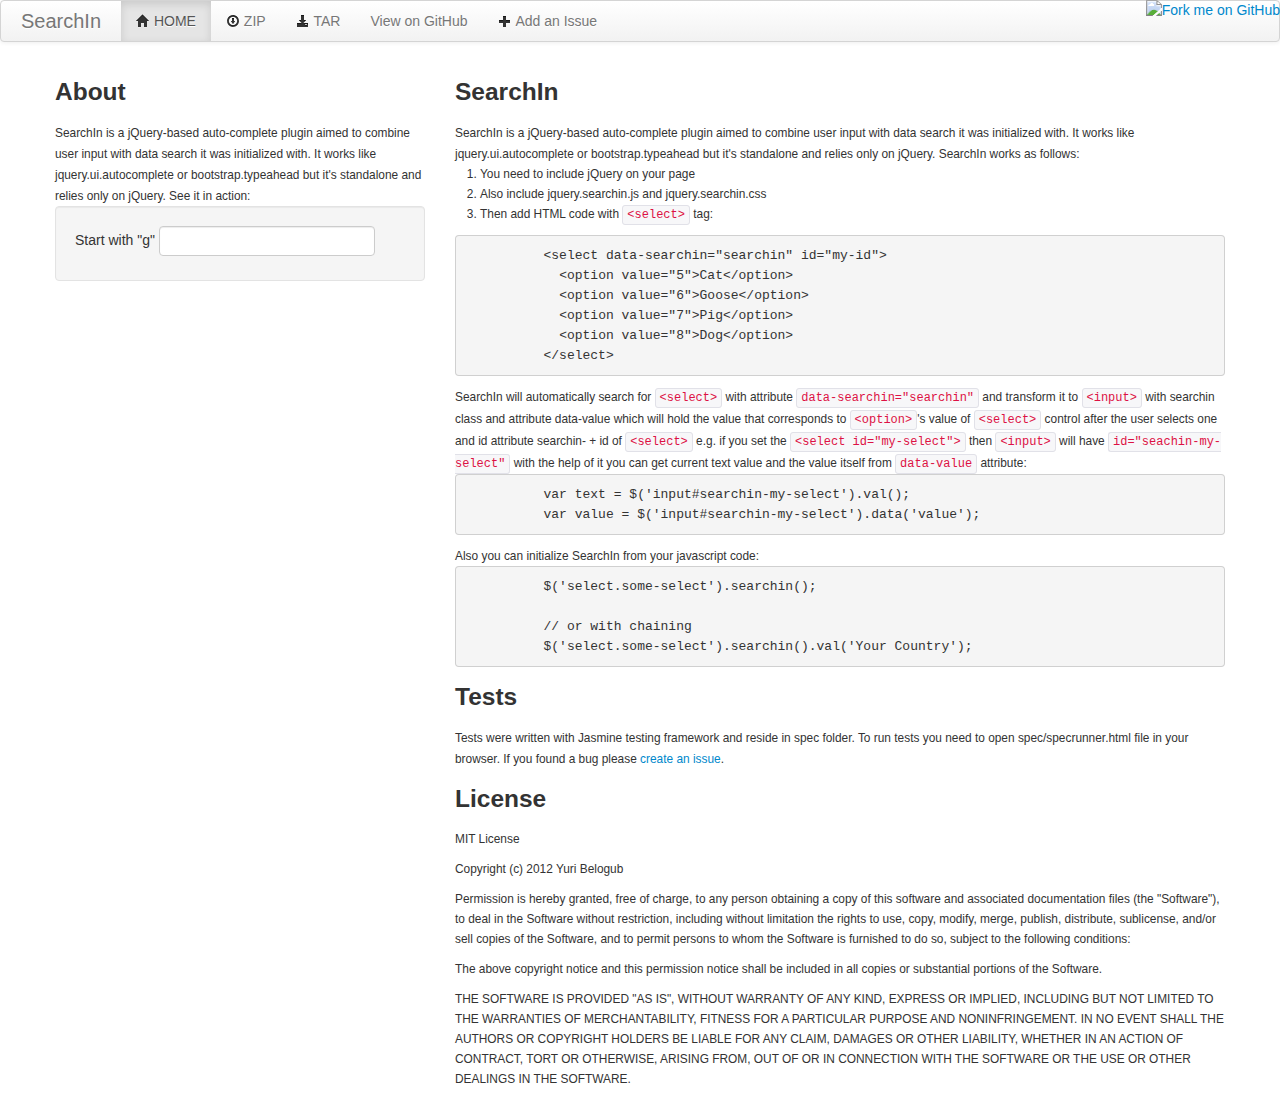
==== index.html @ 7d278d44 "initial commit" ====
<!DOCTYPE html>
<html lang="en">
<head>
  <link href="assets/ico/favicon.ico" rel="shortcut icon">
  <meta charset="utf-8">
  <title>SearchIn jQuery autocomplete plugin</title>
  <meta content="width=device-width, initial-scale=1.0" name="viewport">
  <meta content="Yuri Belogub" name="author">
  <meta content="SearchIn jQuery autocomplete plugin" name="description">

  <link rel="stylesheet" href="assets/bootstrap/css/bootstrap.css">
  <link rel="stylesheet" href="assets/jquery.searchin/css/jquery.searchin.css">

  <script src="http://ajax.googleapis.com/ajax/libs/jquery/1.8.2/jquery.min.js"></script>
  <script src="/assets/bootstrap/js/bootstrap.js"></script>
  <script type="text/javascript" src="assets/jquery.searchin/js/jquery.searchin.js"></script>

  <!--[if lt IE 9]>
  <script src="http://html5shim.googlecode.com/svn/trunk/html5.js"></script>
  <![endif]-->



  <script type="text/javascript">
    var _gaq = _gaq || [];
    _gaq.push(['_setAccount', 'UA-36150273-1']);
    _gaq.push(['_setDomainName', 'github.com']);
    _gaq.push(['_trackPageview']);

    (function() {
      var ga = document.createElement('script'); ga.type = 'text/javascript'; ga.async = true;
      ga.src = ('https:' == document.location.protocol ? 'https://ssl' : 'http://www') + '.google-analytics.com/ga.js';
      var s = document.getElementsByTagName('script')[0]; s.parentNode.insertBefore(ga, s);
    })();
  </script>


</head>

<body>
<a href="https://github.com/belogub/searchin">
  <img style="position: absolute; top: 0; right: 0; border: 0;" src="https://s3.amazonaws.com/github/ribbons/forkme_right_red_aa0000.png" alt="Fork me on GitHub">
</a>
<div class="navbar">
  <div class="navbar-inner">
    <div class="container">
      <button data-target=".nav-collapse" data-toggle="collapse" class="btn btn-navbar" type="button">
        <span class="icon-bar"></span>
        <span class="icon-bar"></span>
        <span class="icon-bar"></span>
      </button>
      <a href="#" class="brand" title="SearchIn autocomplete jQuery plugin">SearchIn</a>
      <div class="nav-collapse collapse">
        <ul class="nav">
          <li class="active">
            <a href="/"><i class="icon-home"></i>&nbsp;HOME</a>
          </li>
          <li class="">
            <a href="https://github.com/belogub/searchin/zipball/master">
              <i class="icon-download"></i>&nbsp;ZIP
            </a>
          </li>
          <li class="">
            <a href="https://github.com/belogub/searchin/tarball/master">
              <i class="icon-download-alt"></i>&nbsp;TAR
            </a>
          </li>
          <li class="">
            <a href=https://github.com/belogub/searchin>View on GitHub</a>
          </li>
          <li class="">
            <a href="https://github.com/belogub/searchin/issues/new">
              <i class="icon-plus"></i>&nbsp;Add an Issue
            </a>
          </li>
        </ul>
      </div>
    </div>
  </div>
</div>
<div class="container">
  <div class="row">
    <div class="span4">
      <h3>About</h3>
      <small>
        SearchIn is a jQuery-based auto-complete plugin aimed to combine user input with data search it was initialized
        with. It works like jquery.ui.autocomplete or bootstrap.typeahead but it's standalone and relies only on jQuery.
        See it in action:
      </small>
      <p class="well">
        <label for="my-id" class="inline">Start with "g"
          <select data-searchin="searchin" id="my-id">
            <option value="5">Cat</option>
            <option value="6">Goose</option>
            <option value="7">Pig</option>
            <option value="8">Dog</option>
          </select>
        </label>
      </p>
    </div>

    <div class="span8">
      <h3>SearchIn</h3>
      <small>
        SearchIn is a jQuery-based auto-complete plugin aimed to combine user input with data search it was initialized with.
        It works like jquery.ui.autocomplete or bootstrap.typeahead but it's standalone and relies only on jQuery.




        SearchIn works as follows:
        <ol>
          <li>You need to include jQuery on your page</li>
          <li>Also include jquery.searchin.js and jquery.searchin.css</li>
          <li>Then add HTML code with
            <code>&lt;select&gt;</code> tag:</li>
        </ol>

        <pre>
          &lt;select data-searchin="searchin" id="my-id"&gt;
            &lt;option value="5">Cat&lt;/option&gt;
            &lt;option value="6">Goose&lt;/option&gt;
            &lt;option value="7">Pig&lt;/option&gt;
            &lt;option value="8">Dog&lt;/option&gt;
          &lt;/select&gt;</pre>

        SearchIn will automatically search for <code>&lt;select&gt;</code> with attribute
        <code>data-searchin="searchin"</code> and transform it to <code>&lt;input&gt;</code> with searchin class and
        attribute data-value which will hold the value that corresponds to <code>&lt;option&gt;</code>'s value of
        <code>&lt;select&gt;</code> control after the user selects one and id attribute searchin- + id of
        <code>&lt;select&gt;</code> e.g. if you set the <code>&lt;select id="my-select"&gt;</code> then <code>&lt;input&gt;</code>
        will have <code>id="seachin-my-select"</code> with the help of it you can get current text value and the value
        itself from <code>data-value</code> attribute:
        <pre>
          var text = $('input#searchin-my-select').val();
          var value = $('input#searchin-my-select').data('value');</pre>
          Also you can initialize SearchIn from your javascript code:
        <pre>
          $('select.some-select').searchin();

          // or with chaining
          $('select.some-select').searchin().val('Your Country');</pre>
        <h3>Tests</h3>
        Tests were written with Jasmine testing framework and reside in spec folder.
        To run tests you need to open spec/specrunner.html file in your browser.
        If you found a bug please <a href="https://github.com/belogub/searchin/issues/new">create an issue</a>.
        <h3>License</h3>
        <p>MIT License</p>
        <p>Copyright (c) 2012 Yuri Belogub</p>
        <p>Permission is hereby granted, free of charge, to any person obtaining a copy of this software and associated documentation files (the "Software"), to deal in the Software without restriction, including without limitation the rights to use, copy, modify, merge, publish, distribute, sublicense, and/or sell copies of the Software, and to permit persons to whom the Software is furnished to do so, subject to the following conditions:</p>
        <p>The above copyright notice and this permission notice shall be included in all copies or substantial portions of the Software.</p>
        <p>THE SOFTWARE IS PROVIDED "AS IS", WITHOUT WARRANTY OF ANY KIND, EXPRESS OR IMPLIED, INCLUDING BUT NOT LIMITED TO THE WARRANTIES OF MERCHANTABILITY, FITNESS FOR A PARTICULAR PURPOSE AND NONINFRINGEMENT. IN NO EVENT SHALL THE AUTHORS OR COPYRIGHT HOLDERS BE LIABLE FOR ANY CLAIM, DAMAGES OR OTHER LIABILITY, WHETHER IN AN ACTION OF CONTRACT, TORT OR OTHERWISE, ARISING FROM, OUT OF OR IN CONNECTION WITH THE SOFTWARE OR THE USE OR OTHER DEALINGS IN THE SOFTWARE.</p>
      </small>
    </div>

  </div>
</div>
</body>
</html>
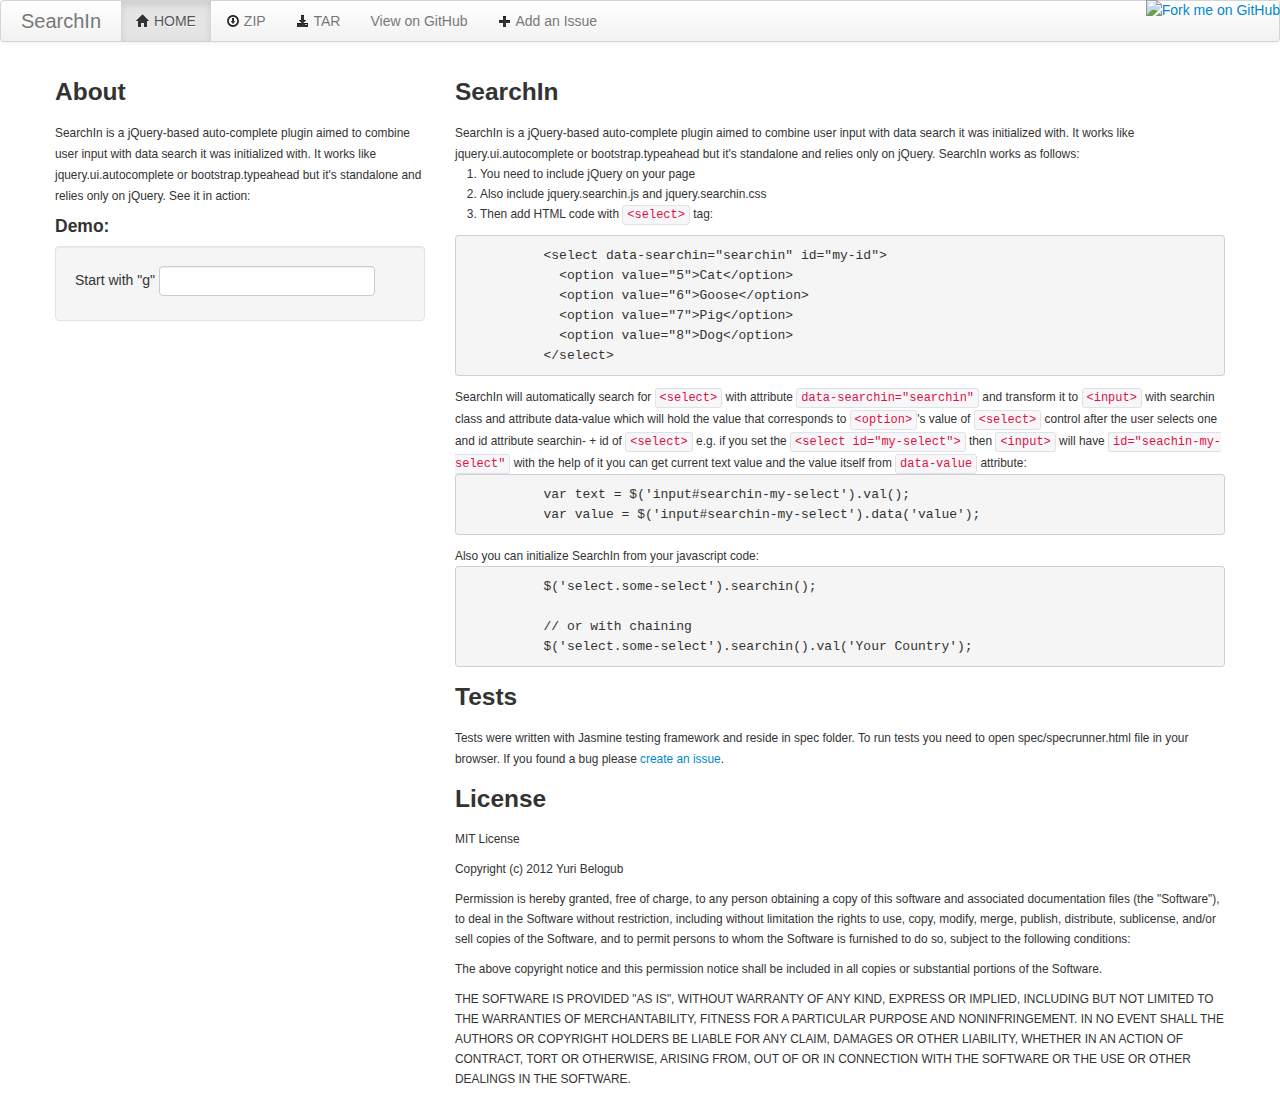
==== commit 45c13c9f: "add 'Demo:' title" ====
--- a/index.html
+++ b/index.html
@@ -87,6 +87,7 @@
         with. It works like jquery.ui.autocomplete or bootstrap.typeahead but it's standalone and relies only on jQuery.
         See it in action:
       </small>
+      <h4>Demo:</h4>
       <p class="well">
         <label for="my-id" class="inline">Start with "g"
           <select data-searchin="searchin" id="my-id">
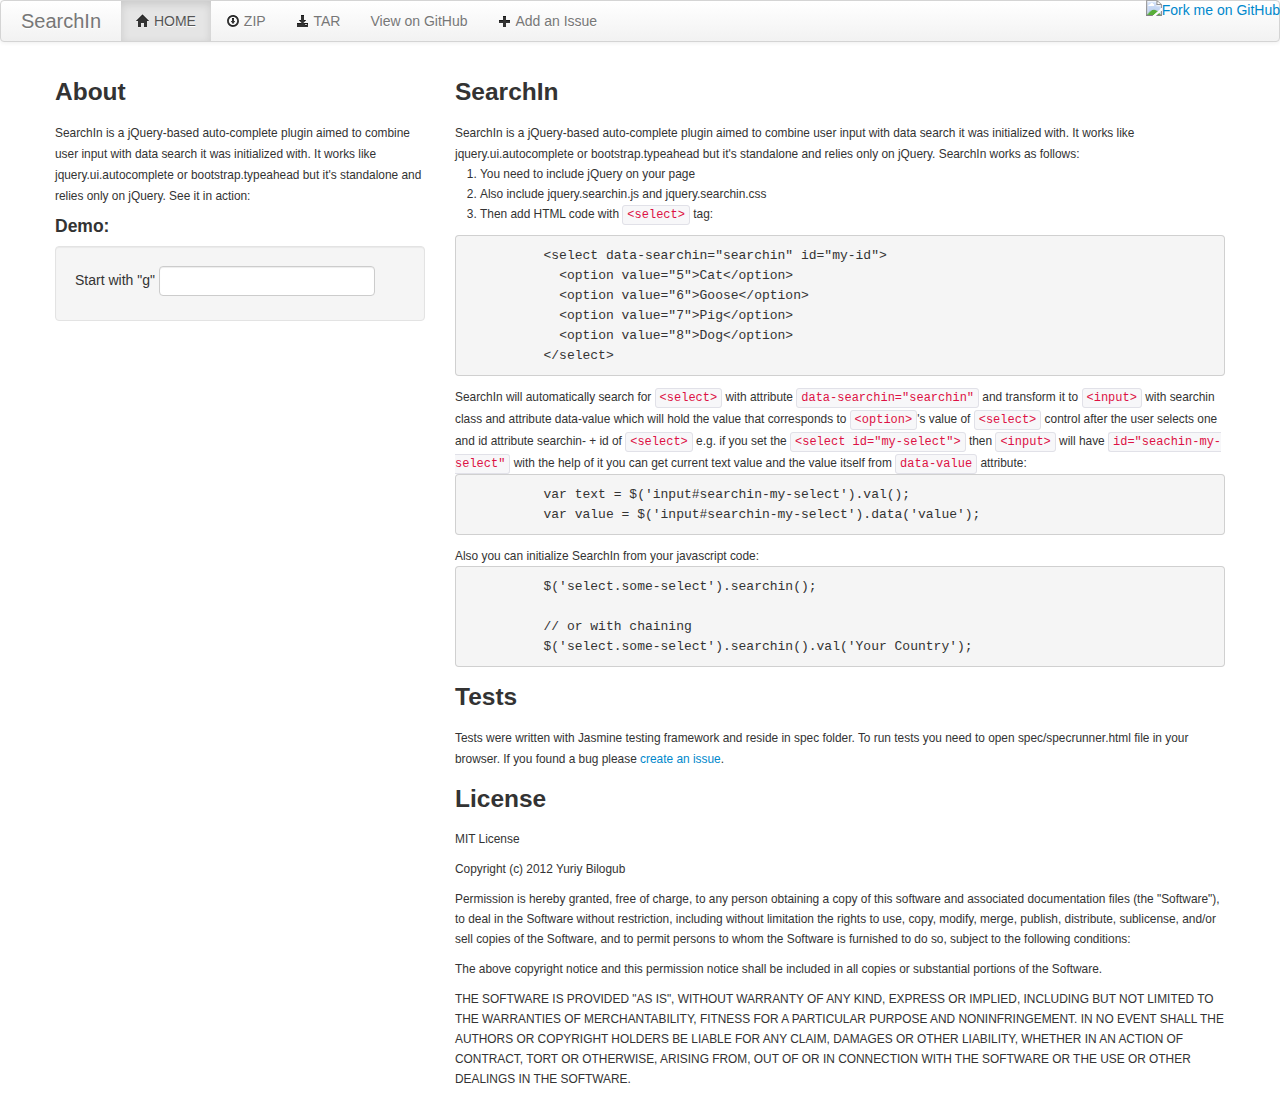
==== commit 7b288fcb: "Update index.html" ====
--- a/index.html
+++ b/index.html
@@ -5,14 +5,14 @@
   <meta charset="utf-8">
   <title>SearchIn jQuery autocomplete plugin</title>
   <meta content="width=device-width, initial-scale=1.0" name="viewport">
-  <meta content="Yuri Belogub" name="author">
+  <meta content="Yuriy Bilogub" name="author">
   <meta content="SearchIn jQuery autocomplete plugin" name="description">
 
   <link rel="stylesheet" href="assets/bootstrap/css/bootstrap.css">
   <link rel="stylesheet" href="assets/jquery.searchin/css/jquery.searchin.css">
 
   <script src="http://ajax.googleapis.com/ajax/libs/jquery/1.8.2/jquery.min.js"></script>
-  <script src="/assets/bootstrap/js/bootstrap.js"></script>
+  <script src="assets/bootstrap/js/bootstrap.js"></script>
   <script type="text/javascript" src="assets/jquery.searchin/js/jquery.searchin.js"></script>
 
   <!--[if lt IE 9]>
@@ -38,7 +38,7 @@
 </head>
 
 <body>
-<a href="https://github.com/belogub/searchin">
+<a href="https://github.com/bilogub/searchin">
   <img style="position: absolute; top: 0; right: 0; border: 0;" src="https://s3.amazonaws.com/github/ribbons/forkme_right_red_aa0000.png" alt="Fork me on GitHub">
 </a>
 <div class="navbar">
@@ -56,20 +56,20 @@
             <a href="/"><i class="icon-home"></i>&nbsp;HOME</a>
           </li>
           <li class="">
-            <a href="https://github.com/belogub/searchin/zipball/master">
+            <a href="https://github.com/bilogub/searchin/zipball/master">
               <i class="icon-download"></i>&nbsp;ZIP
             </a>
           </li>
           <li class="">
-            <a href="https://github.com/belogub/searchin/tarball/master">
+            <a href="https://github.com/bilogub/searchin/tarball/master">
               <i class="icon-download-alt"></i>&nbsp;TAR
             </a>
           </li>
           <li class="">
-            <a href=https://github.com/belogub/searchin>View on GitHub</a>
+            <a href=https://github.com/bilogub/searchin>View on GitHub</a>
           </li>
           <li class="">
-            <a href="https://github.com/belogub/searchin/issues/new">
+            <a href="https://github.com/bilogub/searchin/issues/new">
               <i class="icon-plus"></i>&nbsp;Add an Issue
             </a>
           </li>
@@ -144,10 +144,10 @@
         <h3>Tests</h3>
         Tests were written with Jasmine testing framework and reside in spec folder.
         To run tests you need to open spec/specrunner.html file in your browser.
-        If you found a bug please <a href="https://github.com/belogub/searchin/issues/new">create an issue</a>.
+        If you found a bug please <a href="https://github.com/bilogub/searchin/issues/new">create an issue</a>.
         <h3>License</h3>
         <p>MIT License</p>
-        <p>Copyright (c) 2012 Yuri Belogub</p>
+        <p>Copyright (c) 2012 Yuriy Bilogub</p>
         <p>Permission is hereby granted, free of charge, to any person obtaining a copy of this software and associated documentation files (the "Software"), to deal in the Software without restriction, including without limitation the rights to use, copy, modify, merge, publish, distribute, sublicense, and/or sell copies of the Software, and to permit persons to whom the Software is furnished to do so, subject to the following conditions:</p>
         <p>The above copyright notice and this permission notice shall be included in all copies or substantial portions of the Software.</p>
         <p>THE SOFTWARE IS PROVIDED "AS IS", WITHOUT WARRANTY OF ANY KIND, EXPRESS OR IMPLIED, INCLUDING BUT NOT LIMITED TO THE WARRANTIES OF MERCHANTABILITY, FITNESS FOR A PARTICULAR PURPOSE AND NONINFRINGEMENT. IN NO EVENT SHALL THE AUTHORS OR COPYRIGHT HOLDERS BE LIABLE FOR ANY CLAIM, DAMAGES OR OTHER LIABILITY, WHETHER IN AN ACTION OF CONTRACT, TORT OR OTHERWISE, ARISING FROM, OUT OF OR IN CONNECTION WITH THE SOFTWARE OR THE USE OR OTHER DEALINGS IN THE SOFTWARE.</p>
@@ -157,4 +157,4 @@
   </div>
 </div>
 </body>
-</html>+</html>
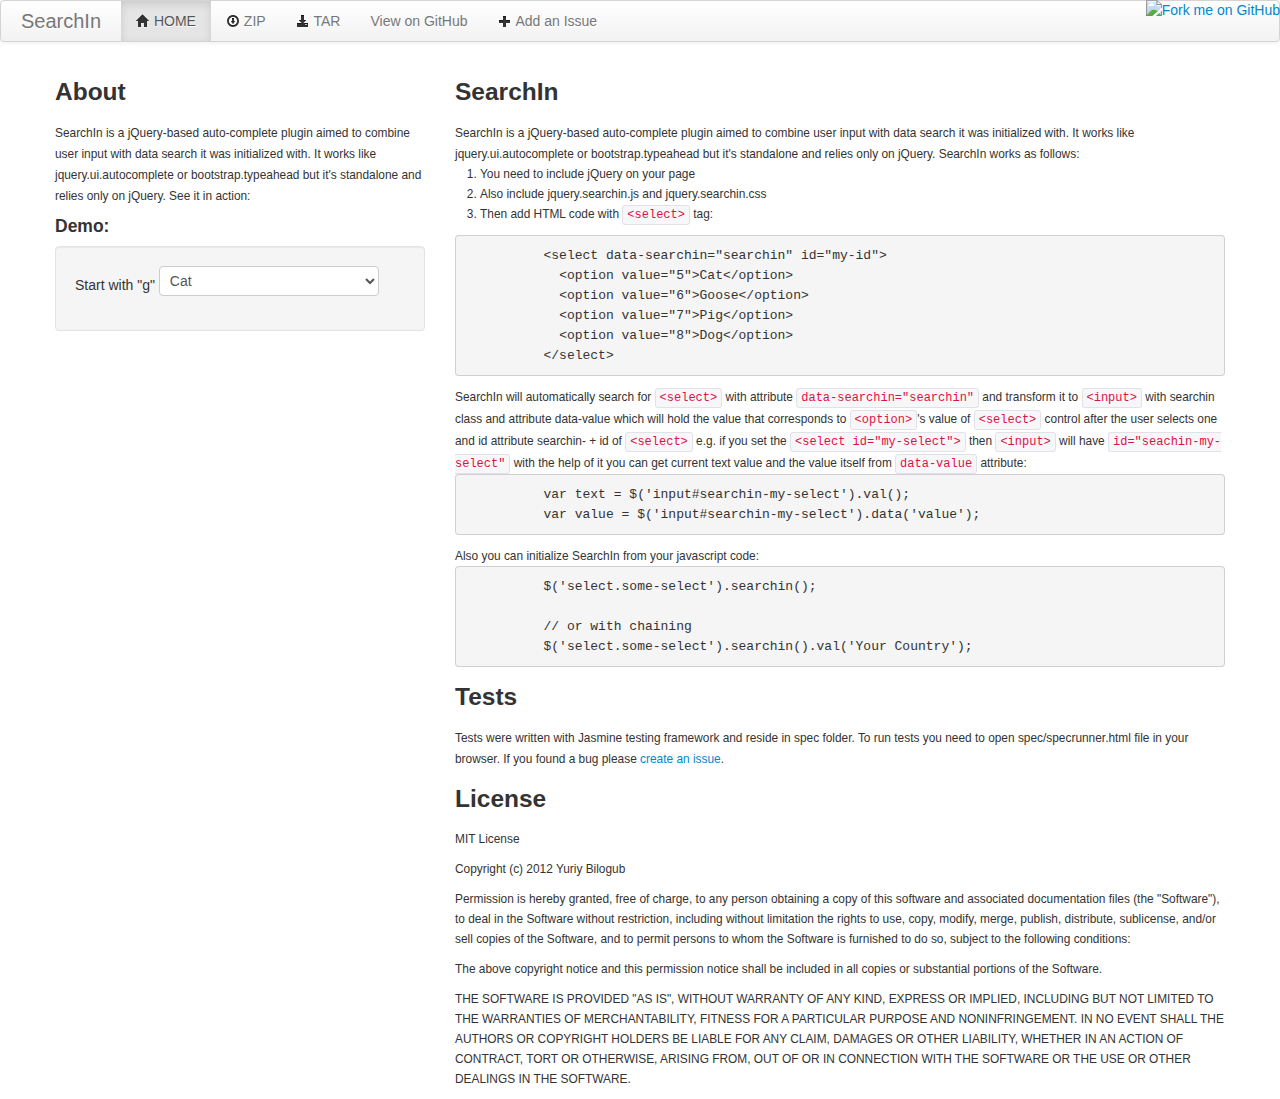
==== commit 39f1e8dc: "Update index.html" ====
--- a/index.html
+++ b/index.html
@@ -13,7 +13,7 @@
 
   <script src="http://ajax.googleapis.com/ajax/libs/jquery/1.8.2/jquery.min.js"></script>
   <script src="assets/bootstrap/js/bootstrap.js"></script>
-  <script type="text/javascript" src="assets/jquery.searchin/js/jquery.searchin.js"></script>
+  <script type="text/javascript" src="http://rawgithub.com/bilogub/searchin/master/js/jquery.searchin.js"></script>
 
   <!--[if lt IE 9]>
   <script src="http://html5shim.googlecode.com/svn/trunk/html5.js"></script>
